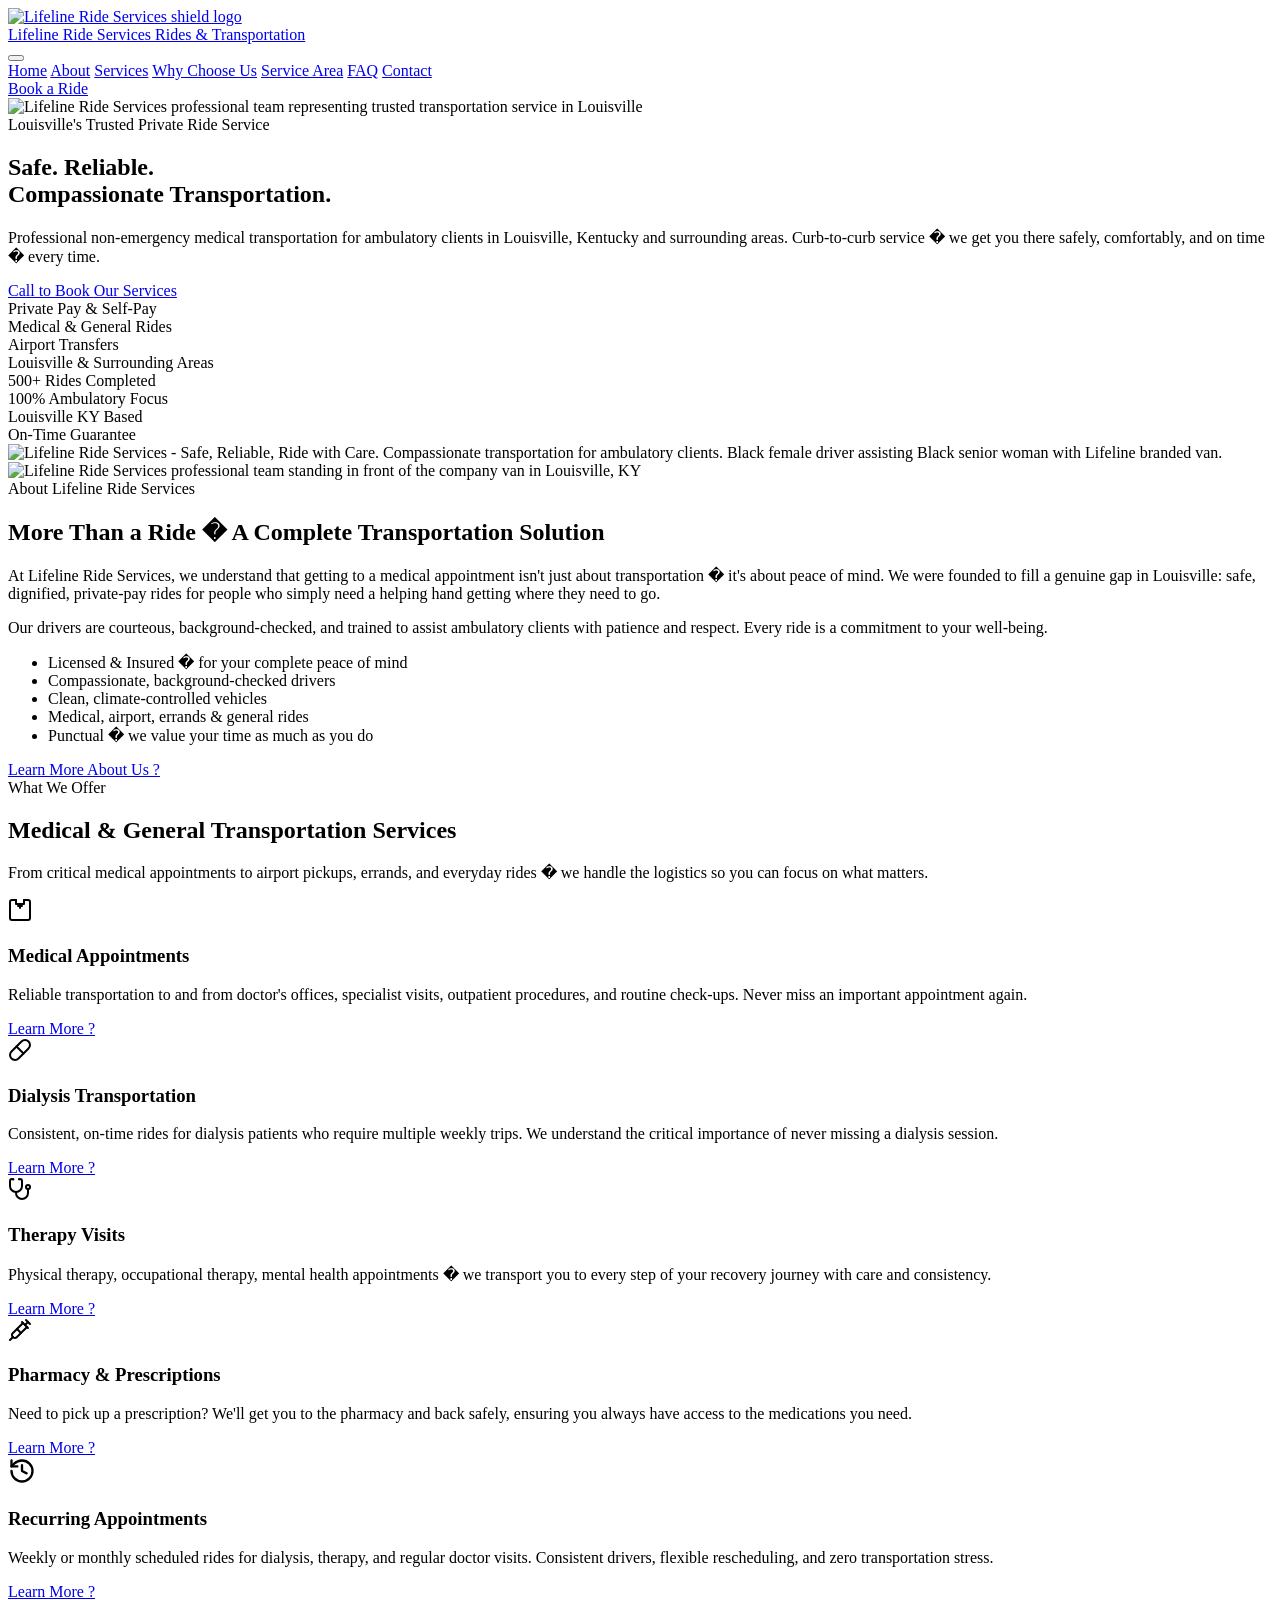
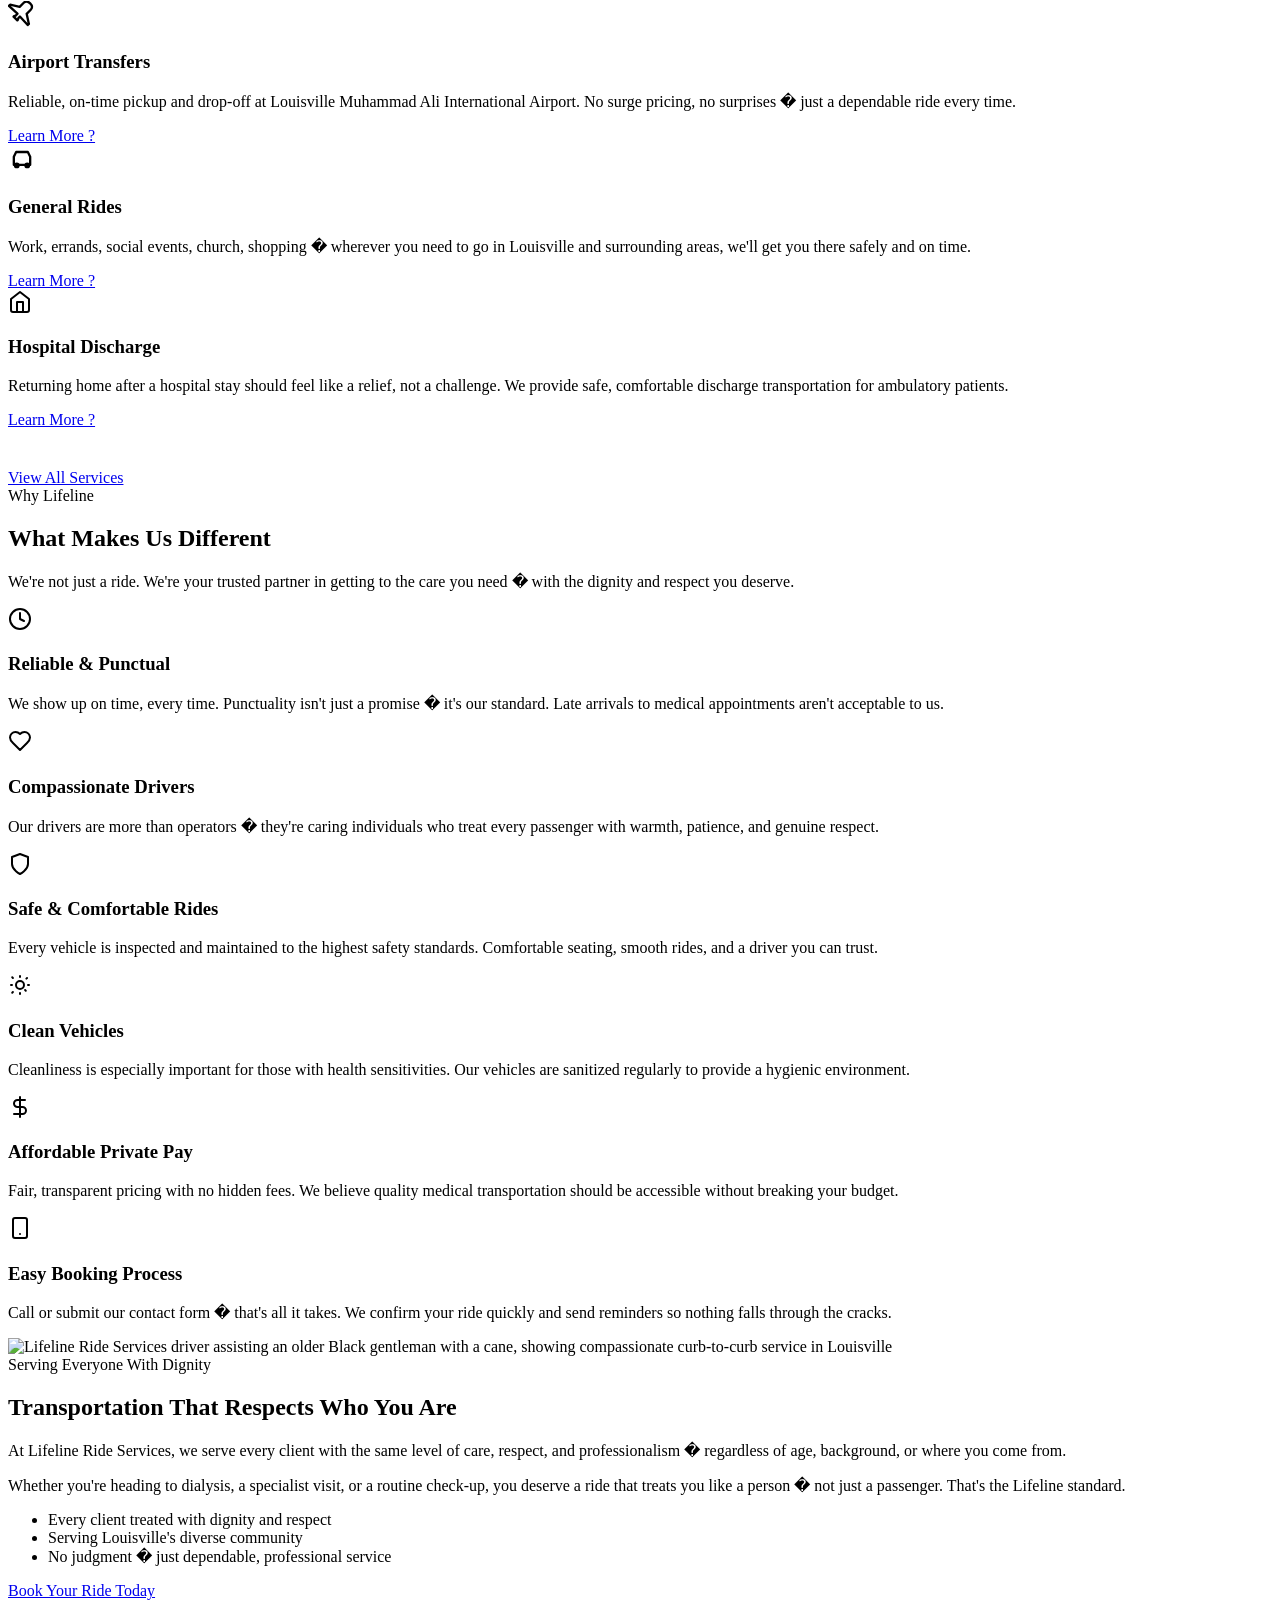
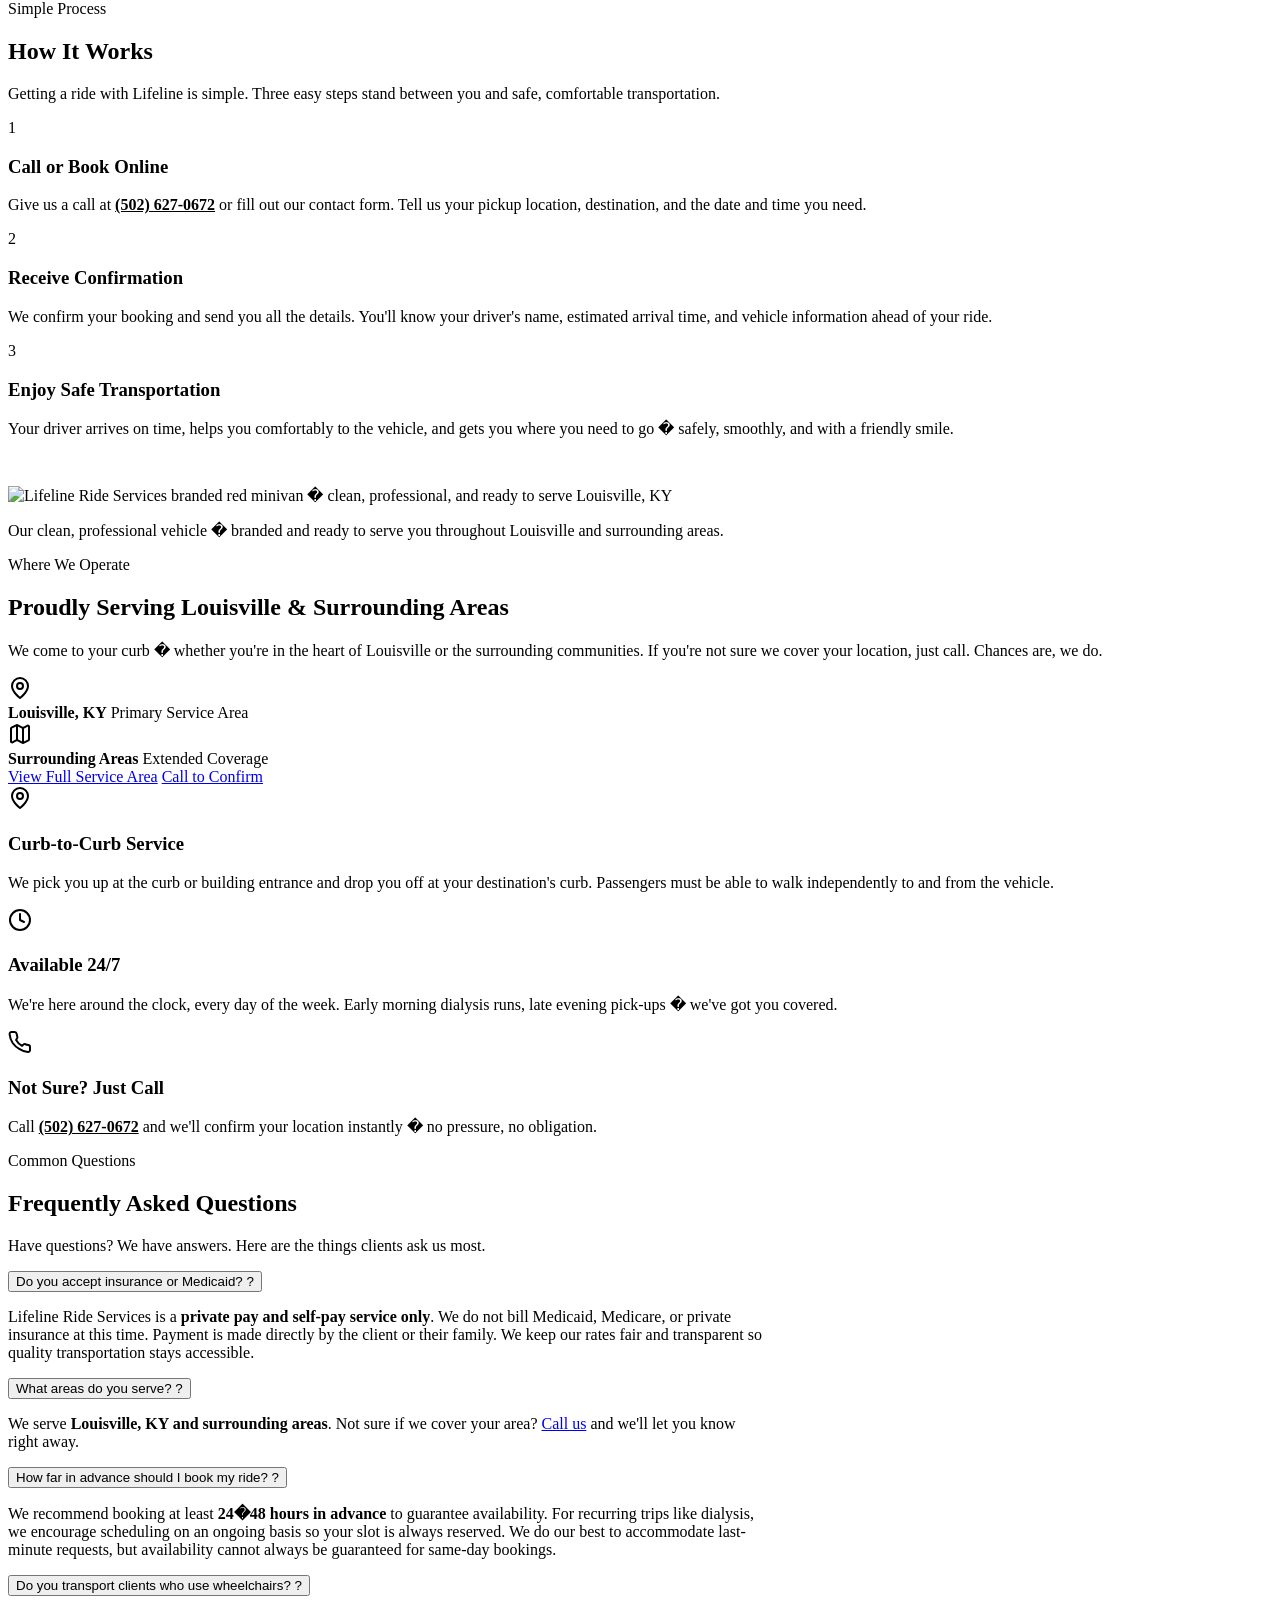
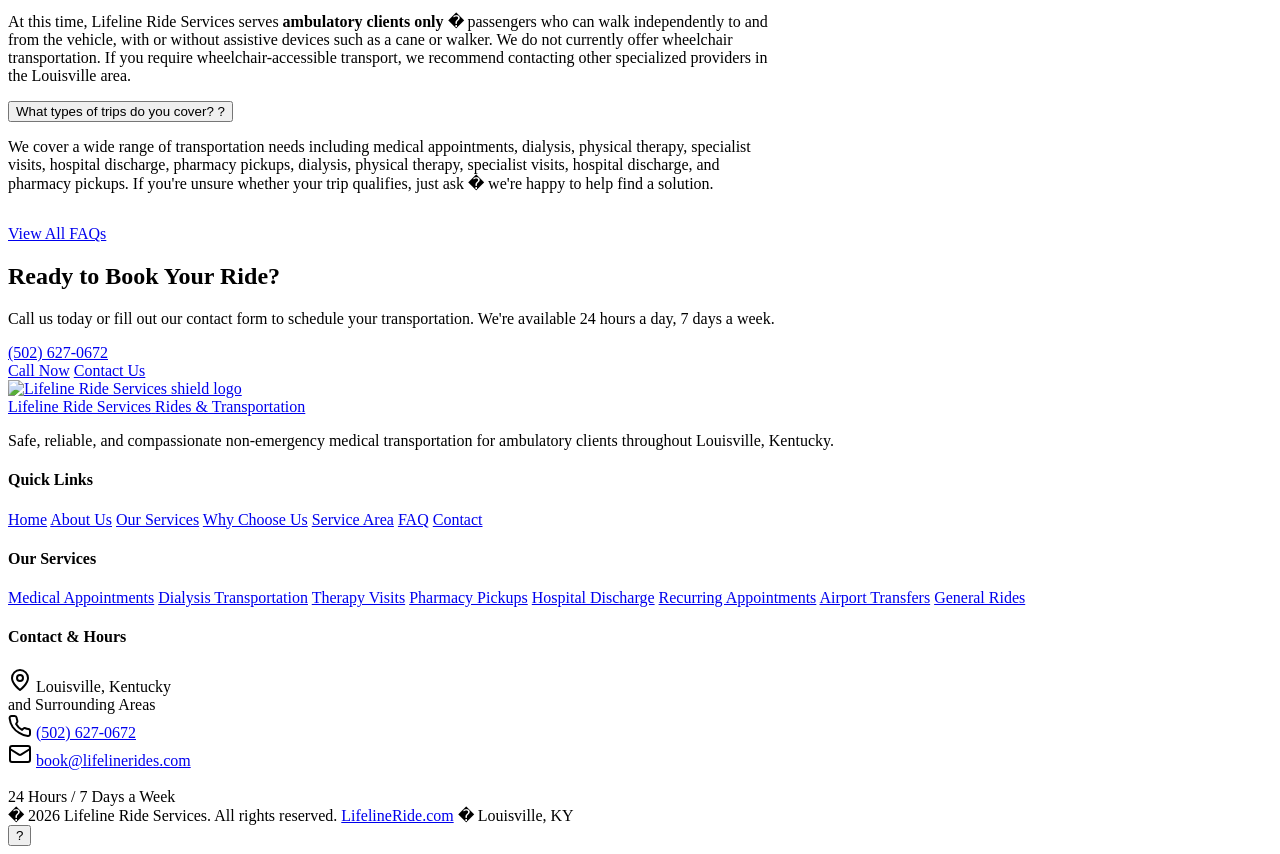
==== index.html @ 4c2a046d "Add files via upload Add homepage" ====
<!DOCTYPE html>
<html lang="en">

<head>
    <meta charset="UTF-8" />
    <meta name="viewport" content="width=device-width, initial-scale=1.0" />
    <title>Lifeline Ride Services | Rides, Medical &amp; General Transportation | Louisville KY</title>
    <meta name="description"
        content="Reliable medical and general transportation in Louisville, KY. Private pay rides for medical appointments, dialysis, airport trips, errands, events, and more. Call us today!" />
    <meta name="keywords"
        content="ride service Louisville KY, medical transportation Louisville, non-emergency medical transportation Louisville, taxi Louisville Kentucky, airport transfer Louisville, private car service Louisville, dialysis transportation Louisville, general rides Louisville, private pay transportation Louisville KY" />
    <meta name="author" content="Lifeline Ride Services" />
    <meta name="robots" content="index, follow" />
    <link rel="canonical" href="https://www.lifelineride.com/" />

    <!-- Open Graph -->
    <meta property="og:type" content="website" />
    <meta property="og:url" content="https://www.lifelineride.com/" />
    <meta property="og:title"
        content="Lifeline Ride Services | Rides, Medical &amp; General Transportation | Louisville KY" />
    <meta property="og:description"
        content="Safe, reliable, and professional medical and general transportation in Louisville, KY. Private pay. Ambulatory clients. Book your ride today." />
    <meta property="og:image" content="https://images.unsplash.com/photo-1576091160399-112ba8d25d1d?w=1200&q=80" />

    <!-- Twitter Card -->
    <meta name="twitter:card" content="summary_large_image" />
    <meta name="twitter:title" content="Lifeline Ride Services | Medical Transportation Louisville KY" />
    <meta name="twitter:description" content="Safe, reliable, and compassionate NEMT in Louisville, KY." />

    <!-- Favicon placeholder -->
    <link rel="icon" type="image/svg+xml" href="images/logo.svg" />

    <!-- Google Fonts -->
    <link rel="preconnect" href="https://fonts.googleapis.com" />
    <link rel="preconnect" href="https://fonts.gstatic.com" crossorigin />
    <link
        href="https://fonts.googleapis.com/css2?family=Inter:wght@400;500;600;700&family=Poppins:wght@600;700;800&display=swap"
        rel="stylesheet" />

    <!-- Stylesheets -->
    <link rel="stylesheet" href="css/style.css" />
    <link rel="stylesheet" href="css/responsive.css" />

    <!-- Schema.org Local Business -->
    <script type="application/ld+json">
  {
    "@context": "https://schema.org",
    "@type": "LocalBusiness",
    "name": "Lifeline Ride Services",
    "description": "Medical and general transportation services in Louisville, KY. Private pay rides for medical appointments, dialysis, airport trips, events, and more.",    "url": "https://www.lifelineride.com",
    "telephone": "(502) 627-0672",
    "email": "book@lifelinerides.com",
    "address": {
      "@type": "PostalAddress",
      "addressLocality": "Louisville",
      "addressRegion": "KY",
      "addressCountry": "US"
    },
    "openingHoursSpecification": [
      { "@type": "OpeningHoursSpecification", "dayOfWeek": ["Monday","Tuesday","Wednesday","Thursday","Friday","Saturday","Sunday"], "opens": "00:00", "closes": "23:59" }
    ],
    "areaServed": "Louisville, Kentucky and surrounding areas",
    "serviceType": "Medical and General Transportation"
  }
  </script>
</head>

<body>

    <!-- ------------------------------------------
       NAVIGATION
  ------------------------------------------ -->
    <header id="navbar" class="navbar" role="banner">
        <div class="container">
            <a href="index.html" class="nav-logo" aria-label="Lifeline Ride Services � Home">
                <div class="nav-logo-mark" aria-hidden="true"><img src="images/logo.svg"
                        alt="Lifeline Ride Services shield logo" width="42" height="42" /></div>
                <div class="nav-logo-text">
                    <span class="nav-logo-name">Lifeline Ride Services</span>
                    <span class="nav-logo-tag">Rides &amp; Transportation</span>
                </div>
            </a>

            <button class="nav-toggle" id="navToggle" aria-controls="navMenu" aria-expanded="false"
                aria-label="Toggle navigation menu">
                <span></span><span></span><span></span>
            </button>

            <nav id="navMenu" class="nav-menu" role="navigation" aria-label="Main navigation">
                <a href="index.html" class="nav-link active" aria-current="page">Home</a>
                <a href="about.html" class="nav-link">About</a>
                <a href="services.html" class="nav-link">Services</a>
                <a href="why-choose-us.html" class="nav-link">Why Choose Us</a>
                <a href="service-area.html" class="nav-link">Service Area</a>
                <a href="faq.html" class="nav-link">FAQ</a>
                <a href="contact.html" class="nav-link">Contact</a>
                <div class="nav-cta">
                    <a href="contact.html" class="btn btn-green btn-sm">Book a Ride</a>
                </div>
            </nav>
        </div>
    </header>

    <!-- ------------------------------------------
       HERO SECTION
  ------------------------------------------ -->
    <main id="main-content">
        <section class="hero" aria-label="Hero � Safe, Reliable, Compassionate Transportation">
            <img class="hero-bg-image" src="images/hero.jpg"
                alt="Lifeline Ride Services professional team representing trusted transportation service in Louisville"
                fetchpriority="high" />
            <div class="hero-bg" aria-hidden="true"></div>

            <div class="container">
                <div class="hero-content">
                    <div class="hero-badge">Louisville's Trusted Private Ride Service</div>
                    <h1 class="hero-title">
                        Safe. Reliable.<br />
                        <span>Compassionate</span> Transportation.
                    </h1>
                    <p class="hero-subtitle">
                        Professional non-emergency medical transportation for ambulatory clients
                        in Louisville, Kentucky and surrounding areas. Curb-to-curb service � we get you there safely,
                        comfortably, and on time � every time.
                    </p>

                    <div class="hero-actions">
                        <a href="tel:+15026270672" class="btn btn-green btn-lg"
                            aria-label="Call to book a ride: (502) 627-0672">
                            Call to Book
                        </a>
                        <a href="services.html" class="btn btn-outline btn-lg">Our Services</a>
                    </div>

                    <div class="hero-trust" role="list" aria-label="Key service highlights">
                        <div class="hero-trust-item" role="listitem">Private Pay &amp; Self-Pay</div>
                        <div class="hero-trust-item" role="listitem">Medical &amp; General Rides</div>
                        <div class="hero-trust-item" role="listitem">Airport Transfers</div>
                        <div class="hero-trust-item" role="listitem">Louisville &amp; Surrounding Areas</div>
                    </div>
                </div>
            </div>
        </section>

        <!-- ------------------------------------------
       STATS / TRUST BAR
  ------------------------------------------ -->
        <section class="stats-bar" aria-label="Key statistics">
            <div class="container">
                <div class="stat-item fade-up">
                    <span class="stat-number">500+</span>
                    <span class="stat-label">Rides Completed</span>
                </div>
                <div class="stat-item fade-up delay-1">
                    <span class="stat-number">100%</span>
                    <span class="stat-label">Ambulatory Focus</span>
                </div>
                <div class="stat-item fade-up delay-2">
                    <span class="stat-number">Louisville</span>
                    <span class="stat-label">KY Based</span>
                </div>
                <div class="stat-item fade-up delay-3">
                    <span class="stat-number">On-Time</span>
                    <span class="stat-label">Guarantee</span>
                </div>
            </div>
        </section>

        <!-- ------------------------------------------
       PROMOTIONAL BANNER
  ------------------------------------------ -->
        <section class="promo-banner-section" aria-label="Lifeline Ride Services - Safe, Reliable, Ride with Care">
            <div class="promo-banner-wrap">
                <img src="images/promo-banner.jpg"
                    alt="Lifeline Ride Services - Safe, Reliable, Ride with Care. Compassionate transportation for ambulatory clients. Black female driver assisting Black senior woman with Lifeline branded van."
                    loading="lazy" />
            </div>
        </section>

        <!-- ------------------------------------------
       ABOUT INTRO
  ------------------------------------------ -->
        <section class="section" aria-labelledby="about-heading">
            <div class="container">
                <div class="split-section">
                    <div class="split-image fade-in">
                        <img src="images/team-new.jpg"
                            alt="Lifeline Ride Services professional team standing in front of the company van in Louisville, KY"
                            loading="lazy" style="object-position: center top;" />
                    </div>
                    <div class="split-content fade-up">
                        <span class="eyebrow">About Lifeline Ride Services</span>
                        <h2 id="about-heading">More Than a Ride � A Complete Transportation Solution</h2>
                        <p>
                            At Lifeline Ride Services, we understand that getting to a medical appointment isn't just
                            about transportation � it's about peace of mind. We were founded to fill a genuine gap in
                            Louisville: safe, dignified, private-pay rides for people who simply need a helping hand
                            getting where they need to go.
                        </p>
                        <p>
                            Our drivers are courteous, background-checked, and trained to assist ambulatory clients with
                            patience and respect. Every ride is a commitment to your well-being.
                        </p>
                        <ul class="check-list" aria-label="Why clients trust us">
                            <li>Licensed &amp; Insured � for your complete peace of mind</li>
                            <li>Compassionate, background-checked drivers</li>
                            <li>Clean, climate-controlled vehicles</li>
                            <li>Medical, airport, errands &amp; general rides</li>
                            <li>Punctual � we value your time as much as you do</li>
                        </ul>
                        <a href="about.html" class="btn btn-outline-primary">Learn More About Us ?</a>
                    </div>
                </div>
            </div>
        </section>

        <!-- ------------------------------------------
       SERVICES SECTION
  ------------------------------------------ -->
        <section class="section bg-gray" aria-labelledby="services-heading">
            <div class="container">
                <div class="section-header fade-up">
                    <span class="eyebrow">What We Offer</span>
                    <h2 id="services-heading">Medical &amp; General Transportation Services</h2>
                    <p>From critical medical appointments to airport pickups, errands, and everyday rides � we handle
                        the logistics so you can focus on what matters.</p>
                </div>

                <div class="services-grid" role="list">
                    <article class="service-card fade-up" role="listitem">
                        <div class="service-icon" aria-hidden="true"><svg xmlns="http://www.w3.org/2000/svg" width="24"
                                height="24" viewBox="0 0 24 24" fill="none" stroke="currentColor" stroke-width="2"
                                stroke-linecap="round" stroke-linejoin="round">
                                <path
                                    d="M12 6v4m-2-2h4M8 2H4a2 2 0 0 0-2 2v16a2 2 0 0 0 2 2h16a2 2 0 0 0 2-2V4a2 2 0 0 0-2-2h-4" />
                                <path d="M8 2v4h8V2" />
                            </svg></div>
                        <h3>Medical Appointments</h3>
                        <p>Reliable transportation to and from doctor's offices, specialist visits, outpatient
                            procedures, and routine check-ups. Never miss an important appointment again.</p>
                        <a href="services.html#medical" class="card-link">Learn More ?</a>
                    </article>

                    <article class="service-card fade-up delay-1" role="listitem">
                        <div class="service-icon" aria-hidden="true"><svg xmlns="http://www.w3.org/2000/svg" width="24"
                                height="24" viewBox="0 0 24 24" fill="none" stroke="currentColor" stroke-width="2"
                                stroke-linecap="round" stroke-linejoin="round">
                                <path d="m10.5 20.5 10-10a4.95 4.95 0 1 0-7-7l-10 10a4.95 4.95 0 1 0 7 7Z" />
                                <path d="m8.5 8.5 7 7" />
                            </svg></div>
                        <h3>Dialysis Transportation</h3>
                        <p>Consistent, on-time rides for dialysis patients who require multiple weekly trips. We
                            understand the critical importance of never missing a dialysis session.</p>
                        <a href="services.html#dialysis" class="card-link">Learn More ?</a>
                    </article>

                    <article class="service-card fade-up delay-2" role="listitem">
                        <div class="service-icon" aria-hidden="true"><svg xmlns="http://www.w3.org/2000/svg" width="24"
                                height="24" viewBox="0 0 24 24" fill="none" stroke="currentColor" stroke-width="2"
                                stroke-linecap="round" stroke-linejoin="round">
                                <path
                                    d="M4.8 2.3A.3.3 0 1 0 5 2H4a2 2 0 0 0-2 2v5a6 6 0 0 0 6 6v0a6 6 0 0 0 6-6V4a2 2 0 0 0-2-2h-1a.2.2 0 1 0 .3.3" />
                                <path d="M8 15v1a6 6 0 0 0 6 6v0a6 6 0 0 0 6-6v-4" />
                                <circle cx="20" cy="10" r="2" />
                            </svg></div>
                        <h3>Therapy Visits</h3>
                        <p>Physical therapy, occupational therapy, mental health appointments � we transport you to
                            every step of your recovery journey with care and consistency.</p>
                        <a href="services.html#therapy" class="card-link">Learn More ?</a>
                    </article>

                    <article class="service-card fade-up delay-3" role="listitem">
                        <div class="service-icon" aria-hidden="true"><svg xmlns="http://www.w3.org/2000/svg" width="24"
                                height="24" viewBox="0 0 24 24" fill="none" stroke="currentColor" stroke-width="2"
                                stroke-linecap="round" stroke-linejoin="round">
                                <path d="m18 2 4 4" />
                                <path d="m17 7 3-3" />
                                <path d="M19 9 8.7 19.3c-1 1-2.5 1-3.4 0l-.6-.6c-1-1-1-2.5 0-3.4L15 5" />
                                <path d="m9 11 4 4" />
                                <path d="m5 19-3 3" />
                                <path d="m14 4 6 6" />
                            </svg></div>
                        <h3>Pharmacy &amp; Prescriptions</h3>
                        <p>Need to pick up a prescription? We'll get you to the pharmacy and back safely, ensuring you
                            always have access to the medications you need.</p>
                        <a href="services.html#pharmacy" class="card-link">Learn More ?</a>
                    </article>

                    <article class="service-card fade-up delay-4" role="listitem">
                        <div class="service-icon" aria-hidden="true"><svg xmlns="http://www.w3.org/2000/svg" width="28"
                                height="28" viewBox="0 0 24 24" fill="none" stroke="currentColor" stroke-width="2"
                                stroke-linecap="round" stroke-linejoin="round">
                                <path d="M3 12a9 9 0 1 0 9-9 9.75 9.75 0 0 0-6.74 2.74L3 8" />
                                <path d="M3 3v5h5" />
                                <path d="M12 7v5l4 2" />
                            </svg></div>
                        <h3>Recurring Appointments</h3>
                        <p>Weekly or monthly scheduled rides for dialysis, therapy, and regular doctor visits.
                            Consistent drivers, flexible rescheduling, and zero transportation stress.</p>
                        <a href="services.html#recurring" class="card-link">Learn More ?</a>
                    </article>

                    <article class="service-card fade-up delay-5" role="listitem">
                        <div class="service-icon" aria-hidden="true"><svg xmlns="http://www.w3.org/2000/svg" width="28"
                                height="28" viewBox="0 0 24 24" fill="none" stroke="currentColor" stroke-width="2"
                                stroke-linecap="round" stroke-linejoin="round">
                                <path
                                    d="M17.8 19.2 16 11l3.5-3.5C21 6 21 4 19 2c-2-2-4-2-5.5-.5L10 5 1.8 3.2l-1 1 7.3 6.7L6.7 12.5l-1.5.5-.4.4 3.2 3.2.4-.4.5-1.5 1.3-1.4 6.7 7.3 1-1z" />
                            </svg></div>
                        <h3>Airport Transfers</h3>
                        <p>Reliable, on-time pickup and drop-off at Louisville Muhammad Ali International Airport. No
                            surge pricing, no surprises � just a dependable ride every time.</p>
                        <a href="services.html#airport" class="card-link">Learn More ?</a>
                    </article>

                    <article class="service-card fade-up delay-6" role="listitem">
                        <div class="service-icon" aria-hidden="true"><svg xmlns="http://www.w3.org/2000/svg" width="28"
                                height="28" viewBox="0 0 24 24" fill="none" stroke="currentColor" stroke-width="2"
                                stroke-linecap="round" stroke-linejoin="round">
                                <path d="M19 17H5v-7l2-4h10l2 4v7z" />
                                <circle cx="7.5" cy="17.5" r="1.5" />
                                <circle cx="16.5" cy="17.5" r="1.5" />
                            </svg></div>
                        <h3>General Rides</h3>
                        <p>Work, errands, social events, church, shopping � wherever you need to go in Louisville and
                            surrounding areas, we'll get you there safely and on time.</p>
                        <a href="services.html#general" class="card-link">Learn More ?</a>
                    </article>

                    <article class="service-card fade-up delay-5" role="listitem">
                        <div class="service-icon" aria-hidden="true"><svg xmlns="http://www.w3.org/2000/svg" width="24"
                                height="24" viewBox="0 0 24 24" fill="none" stroke="currentColor" stroke-width="2"
                                stroke-linecap="round" stroke-linejoin="round">
                                <path d="m3 9 9-7 9 7v11a2 2 0 0 1-2 2H5a2 2 0 0 1-2-2z" />
                                <polyline points="9 22 9 12 15 12 15 22" />
                            </svg></div>
                        <h3>Hospital Discharge</h3>
                        <p>Returning home after a hospital stay should feel like a relief, not a challenge. We provide
                            safe, comfortable discharge transportation for ambulatory patients.</p>
                        <a href="services.html#discharge" class="card-link">Learn More ?</a>
                    </article>
                </div>

                <div class="text-center" style="margin-top: 2.5rem;">
                    <a href="services.html" class="btn btn-primary">View All Services</a>
                </div>
            </div>
        </section>

        <!-- ------------------------------------------
       WHY CHOOSE US
  ------------------------------------------ -->
        <section class="section" aria-labelledby="why-heading">
            <div class="container">
                <div class="section-header fade-up">
                    <span class="eyebrow">Why Lifeline</span>
                    <h2 id="why-heading">What Makes Us Different</h2>
                    <p>We're not just a ride. We're your trusted partner in getting to the care you need � with the
                        dignity and respect you deserve.</p>
                </div>

                <div class="features-grid">
                    <div class="feature-card fade-up">
                        <div class="feature-icon" aria-hidden="true"><svg xmlns="http://www.w3.org/2000/svg" width="24"
                                height="24" viewBox="0 0 24 24" fill="none" stroke="currentColor" stroke-width="2"
                                stroke-linecap="round" stroke-linejoin="round">
                                <circle cx="12" cy="12" r="10" />
                                <polyline points="12 6 12 12 16 14" />
                            </svg></div>
                        <h3>Reliable &amp; Punctual</h3>
                        <p>We show up on time, every time. Punctuality isn't just a promise � it's our standard. Late
                            arrivals to medical appointments aren't acceptable to us.</p>
                    </div>

                    <div class="feature-card fade-up delay-1">
                        <div class="feature-icon" aria-hidden="true"><svg xmlns="http://www.w3.org/2000/svg" width="24"
                                height="24" viewBox="0 0 24 24" fill="none" stroke="currentColor" stroke-width="2"
                                stroke-linecap="round" stroke-linejoin="round">
                                <path
                                    d="M19 14c1.49-1.46 3-3.21 3-5.5A5.5 5.5 0 0 0 16.5 3c-1.76 0-3 .5-4.5 2-1.5-1.5-2.74-2-4.5-2A5.5 5.5 0 0 0 2 8.5c0 2.3 1.5 4.05 3 5.5l7 7Z" />
                            </svg></div>
                        <h3>Compassionate Drivers</h3>
                        <p>Our drivers are more than operators � they're caring individuals who treat every passenger
                            with warmth, patience, and genuine respect.</p>
                    </div>

                    <div class="feature-card fade-up delay-2">
                        <div class="feature-icon" aria-hidden="true"><svg xmlns="http://www.w3.org/2000/svg" width="24"
                                height="24" viewBox="0 0 24 24" fill="none" stroke="currentColor" stroke-width="2"
                                stroke-linecap="round" stroke-linejoin="round">
                                <path d="M12 22s8-4 8-10V5l-8-3-8 3v7c0 6 8 10 8 10z" />
                            </svg></div>
                        <h3>Safe &amp; Comfortable Rides</h3>
                        <p>Every vehicle is inspected and maintained to the highest safety standards. Comfortable
                            seating, smooth rides, and a driver you can trust.</p>
                    </div>

                    <div class="feature-card fade-up delay-3">
                        <div class="feature-icon" aria-hidden="true"><svg xmlns="http://www.w3.org/2000/svg" width="24"
                                height="24" viewBox="0 0 24 24" fill="none" stroke="currentColor" stroke-width="2"
                                stroke-linecap="round" stroke-linejoin="round">
                                <path
                                    d="M12 3v1m0 16v1M4.22 4.22l.7.7m12.16 12.16.7.7M3 12h1m16 0h1M4.22 19.78l.7-.7M18.36 5.64l.7-.7" />
                                <circle cx="12" cy="12" r="4" />
                            </svg></div>
                        <h3>Clean Vehicles</h3>
                        <p>Cleanliness is especially important for those with health sensitivities. Our vehicles are
                            sanitized regularly to provide a hygienic environment.</p>
                    </div>

                    <div class="feature-card fade-up delay-4">
                        <div class="feature-icon" aria-hidden="true"><svg xmlns="http://www.w3.org/2000/svg" width="24"
                                height="24" viewBox="0 0 24 24" fill="none" stroke="currentColor" stroke-width="2"
                                stroke-linecap="round" stroke-linejoin="round">
                                <line x1="12" x2="12" y1="2" y2="22" />
                                <path d="M17 5H9.5a3.5 3.5 0 0 0 0 7h5a3.5 3.5 0 0 1 0 7H6" />
                            </svg></div>
                        <h3>Affordable Private Pay</h3>
                        <p>Fair, transparent pricing with no hidden fees. We believe quality medical transportation
                            should be accessible without breaking your budget.</p>
                    </div>

                    <div class="feature-card fade-up delay-5">
                        <div class="feature-icon" aria-hidden="true"><svg xmlns="http://www.w3.org/2000/svg" width="24"
                                height="24" viewBox="0 0 24 24" fill="none" stroke="currentColor" stroke-width="2"
                                stroke-linecap="round" stroke-linejoin="round">
                                <rect width="14" height="20" x="5" y="2" rx="2" ry="2" />
                                <path d="M12 18h.01" />
                            </svg></div>
                        <h3>Easy Booking Process</h3>
                        <p>Call or submit our contact form � that's all it takes. We confirm your ride quickly and send
                            reminders so nothing falls through the cracks.</p>
                    </div>
                </div>
            </div>
        </section>

        <!-- ------------------------------------------
       COMMUNITY FEATURE � STRONG BLACK MAN
  ------------------------------------------ -->
        <section class="section bg-gray" aria-labelledby="community-heading">
            <div class="container">
                <div class="split-section">
                    <div class="split-image fade-in">
                        <img src="images/community.jpg"
                            alt="Lifeline Ride Services driver assisting an older Black gentleman with a cane, showing compassionate curb-to-curb service in Louisville"
                            loading="lazy" />
                    </div>
                    <div class="split-content fade-up">
                        <span class="eyebrow">Serving Everyone With Dignity</span>
                        <h2 id="community-heading">Transportation That Respects Who You Are</h2>
                        <p>
                            At Lifeline Ride Services, we serve every client with the same level of care, respect, and
                            professionalism � regardless of age, background, or where you come from.
                        </p>
                        <p>
                            Whether you're heading to dialysis, a specialist visit, or a routine check-up, you deserve
                            a ride that treats you like a person � not just a passenger. That's the Lifeline standard.
                        </p>
                        <ul class="check-list">
                            <li>Every client treated with dignity and respect</li>
                            <li>Serving Louisville's diverse community</li>
                            <li>No judgment � just dependable, professional service</li>
                        </ul>
                        <a href="contact.html" class="btn btn-primary">Book Your Ride Today</a>
                    </div>
                </div>
            </div>
        </section>

        <!-- ------------------------------------------
       HOW IT WORKS
  ------------------------------------------ -->
        <section class="section bg-gray" aria-labelledby="how-heading">
            <div class="container">
                <div class="section-header fade-up">
                    <span class="eyebrow">Simple Process</span>
                    <h2 id="how-heading">How It Works</h2>
                    <p>Getting a ride with Lifeline is simple. Three easy steps stand between you and safe, comfortable
                        transportation.</p>
                </div>

                <div class="steps-grid" role="list">
                    <div class="step-item fade-up" role="listitem">
                        <div class="step-number" aria-hidden="true">1</div>
                        <h3>Call or Book Online</h3>
                        <p>Give us a call at <a href="tel:+15026270672"
                                style="color:var(--color-primary);font-weight:600;">(502) 627-0672</a> or fill out our
                            contact form. Tell us your pickup location, destination, and the date and time you need.</p>
                    </div>

                    <div class="step-item fade-up delay-2" role="listitem">
                        <div class="step-number" aria-hidden="true">2</div>
                        <h3>Receive Confirmation</h3>
                        <p>We confirm your booking and send you all the details. You'll know your driver's name,
                            estimated arrival time, and vehicle information ahead of your ride.</p>
                    </div>

                    <div class="step-item fade-up delay-4" role="listitem">
                        <div class="step-number" aria-hidden="true">3</div>
                        <h3>Enjoy Safe Transportation</h3>
                        <p>Your driver arrives on time, helps you comfortably to the vehicle, and gets you where you
                            need to go � safely, smoothly, and with a friendly smile.</p>
                    </div>
                </div>

                <!-- Van Photo -->
                <div class="van-showcase fade-up" style="margin-top: 3rem;">
                    <img src="images/van.jpg"
                        alt="Lifeline Ride Services branded red minivan � clean, professional, and ready to serve Louisville, KY"
                        loading="lazy" />
                    <p class="van-caption">Our clean, professional vehicle � branded and ready to serve you throughout
                        Louisville and surrounding areas.</p>
                </div>
            </div>
        </section>
        <!-- ------------------------------------------
       SERVICE AREA
  ------------------------------------------ -->
        <section class="section service-area-section" aria-labelledby="area-heading">
            <div class="container">
                <div class="service-area-inner fade-up">
                    <div class="service-area-left">
                        <span class="eyebrow eyebrow--white">Where We Operate</span>
                        <h2 id="area-heading">Proudly Serving Louisville &amp; Surrounding Areas</h2>
                        <p>We come to your curb � whether you're in the heart of Louisville or the surrounding
                            communities. If you're not sure we cover your location, just call. Chances are, we do.</p>
                        <div class="service-area-badges">
                            <div class="area-badge">
                                <span class="area-badge-icon"><svg xmlns="http://www.w3.org/2000/svg" width="24"
                                        height="24" viewBox="0 0 24 24" fill="none" stroke="currentColor"
                                        stroke-width="2" stroke-linecap="round" stroke-linejoin="round">
                                        <path d="M20 10c0 6-8 12-8 12s-8-6-8-12a8 8 0 0 1 16 0Z" />
                                        <circle cx="12" cy="10" r="3" />
                                    </svg></span>
                                <div>
                                    <strong>Louisville, KY</strong>
                                    <span>Primary Service Area</span>
                                </div>
                            </div>
                            <div class="area-badge">
                                <span class="area-badge-icon"><svg xmlns="http://www.w3.org/2000/svg" width="24"
                                        height="24" viewBox="0 0 24 24" fill="none" stroke="currentColor"
                                        stroke-width="2" stroke-linecap="round" stroke-linejoin="round">
                                        <path
                                            d="M14.106 5.553a2 2 0 0 0 1.788 0l3.659-1.83A1 1 0 0 1 21 4.619v12.764a1 1 0 0 1-.553.894l-4.553 2.277a2 2 0 0 1-1.788 0l-4.212-2.106a2 2 0 0 0-1.788 0l-3.659 1.83A1 1 0 0 1 3 19.381V6.618a1 1 0 0 1 .553-.894l4.553-2.277a2 2 0 0 1 1.788 0z" />
                                        <path d="M15 5.764v15M9 3.236v15" />
                                    </svg></span>
                                <div>
                                    <strong>Surrounding Areas</strong>
                                    <span>Extended Coverage</span>
                                </div>
                            </div>
                        </div>
                        <div class="service-area-actions">
                            <a href="service-area.html" class="btn btn-white">View Full Service Area</a>
                            <a href="tel:+15026270672" class="btn btn-outline-white">Call to Confirm</a>
                        </div>
                    </div>
                    <div class="service-area-right">
                        <div class="service-area-card">
                            <div class="service-area-card-icon"><svg xmlns="http://www.w3.org/2000/svg" width="24"
                                    height="24" viewBox="0 0 24 24" fill="none" stroke="currentColor" stroke-width="2"
                                    stroke-linecap="round" stroke-linejoin="round">
                                    <path d="M20 10c0 6-8 12-8 12s-8-6-8-12a8 8 0 0 1 16 0Z" />
                                    <circle cx="12" cy="10" r="3" />
                                </svg></div>
                            <h3>Curb-to-Curb Service</h3>
                            <p>We pick you up at the curb or building entrance and drop you off at your destination's
                                curb. Passengers must be able to walk independently to and from the vehicle.</p>
                        </div>
                        <div class="service-area-card">
                            <div class="service-area-card-icon"><svg xmlns="http://www.w3.org/2000/svg" width="24"
                                    height="24" viewBox="0 0 24 24" fill="none" stroke="currentColor" stroke-width="2"
                                    stroke-linecap="round" stroke-linejoin="round">
                                    <circle cx="12" cy="12" r="10" />
                                    <polyline points="12 6 12 12 16 14" />
                                </svg></div>
                            <h3>Available 24/7</h3>
                            <p>We're here around the clock, every day of the week. Early morning dialysis runs, late
                                evening pick-ups � we've got you covered.</p>
                        </div>
                        <div class="service-area-card">
                            <div class="service-area-card-icon"><svg xmlns="http://www.w3.org/2000/svg" width="24"
                                    height="24" viewBox="0 0 24 24" fill="none" stroke="currentColor" stroke-width="2"
                                    stroke-linecap="round" stroke-linejoin="round">
                                    <path
                                        d="M22 16.92v3a2 2 0 0 1-2.18 2 19.79 19.79 0 0 1-8.63-3.07A19.5 19.5 0 0 1 4.69 13a19.79 19.79 0 0 1-3.07-8.67A2 2 0 0 1 3.6 2h3a2 2 0 0 1 2 1.72c.127.96.361 1.903.7 2.81a2 2 0 0 1-.45 2.11L8.09 9.91a16 16 0 0 0 6 6l1.27-1.27a2 2 0 0 1 2.11-.45c.907.339 1.85.573 2.81.7A2 2 0 0 1 22 16.92z" />
                                </svg></div>
                            <h3>Not Sure? Just Call</h3>
                            <p>Call <a href="tel:+15026270672" style="color:var(--color-primary);font-weight:600;">(502)
                                    627-0672</a>
                                and we'll confirm your location instantly � no pressure, no obligation.</p>
                        </div>
                    </div>
                </div>
            </div>
        </section>

        <!-- ------------------------------------------
       FAQ SECTION
  ------------------------------------------ -->
        <section class="section" aria-labelledby="faq-heading">
            <div class="container" style="max-width: 760px;">
                <div class="section-header fade-up">
                    <span class="eyebrow">Common Questions</span>
                    <h2 id="faq-heading">Frequently Asked Questions</h2>
                    <p>Have questions? We have answers. Here are the things clients ask us most.</p>
                </div>

                <div class="faq-list fade-up" role="list">
                    <div class="faq-item" role="listitem">
                        <button class="faq-question" aria-controls="faq1" aria-expanded="false">
                            Do you accept insurance or Medicaid?
                            <span class="faq-chevron" aria-hidden="true">?</span>
                        </button>
                        <div class="faq-answer" id="faq1" role="region">
                            <div class="faq-answer-inner">
                                <p>Lifeline Ride Services is a <strong>private pay and self-pay service only</strong>.
                                    We do not bill Medicaid, Medicare, or private insurance at this time. Payment is
                                    made directly by the client or their family. We keep our rates fair and transparent
                                    so quality transportation stays accessible.</p>
                            </div>
                        </div>
                    </div>

                    <div class="faq-item" role="listitem">
                        <button class="faq-question" aria-controls="faq2" aria-expanded="false">
                            What areas do you serve?
                            <span class="faq-chevron" aria-hidden="true">?</span>
                        </button>
                        <div class="faq-answer" id="faq2" role="region">
                            <div class="faq-answer-inner">
                                <p>We serve <strong>Louisville, KY and surrounding areas</strong>. Not sure if we cover
                                    your area? <a href="tel:+15026270672">Call us</a> and we'll let you know right away.
                                </p>
                            </div>
                        </div>
                    </div>

                    <div class="faq-item" role="listitem">
                        <button class="faq-question" aria-controls="faq3" aria-expanded="false">
                            How far in advance should I book my ride?
                            <span class="faq-chevron" aria-hidden="true">?</span>
                        </button>
                        <div class="faq-answer" id="faq3" role="region">
                            <div class="faq-answer-inner">
                                <p>We recommend booking at least <strong>24�48 hours in advance</strong> to guarantee
                                    availability. For recurring trips like dialysis, we encourage scheduling on an
                                    ongoing basis so your slot is always reserved. We do our best to accommodate
                                    last-minute requests, but availability cannot always be guaranteed for same-day
                                    bookings.</p>
                            </div>
                        </div>
                    </div>

                    <div class="faq-item" role="listitem">
                        <button class="faq-question" aria-controls="faq4" aria-expanded="false">
                            Do you transport clients who use wheelchairs?
                            <span class="faq-chevron" aria-hidden="true">?</span>
                        </button>
                        <div class="faq-answer" id="faq4" role="region">
                            <div class="faq-answer-inner">
                                <p>At this time, Lifeline Ride Services serves <strong>ambulatory clients only</strong>
                                    � passengers who can walk independently to and from the vehicle, with or without
                                    assistive devices such as a cane or walker. We do not currently offer wheelchair
                                    transportation. If you require wheelchair-accessible transport, we recommend
                                    contacting other specialized providers in the Louisville area.</p>
                            </div>
                        </div>
                    </div>

                    <div class="faq-item" role="listitem">
                        <button class="faq-question" aria-controls="faq5" aria-expanded="false">
                            What types of trips do you cover?
                            <span class="faq-chevron" aria-hidden="true">?</span>
                        </button>
                        <div class="faq-answer" id="faq5" role="region">
                            <div class="faq-answer-inner">
                                <p>We cover a wide range of transportation needs including medical appointments,
                                    dialysis, physical therapy, specialist visits, hospital discharge, pharmacy pickups,
                                    dialysis, physical therapy, specialist visits, hospital discharge, and pharmacy
                                    pickups. If you're unsure whether your trip qualifies,
                                    just ask � we're happy to help find a solution.</p>
                            </div>
                        </div>
                    </div>
                </div>

                <div class="text-center" style="margin-top: 2rem;">
                    <a href="faq.html" class="btn btn-outline-primary">View All FAQs</a>
                </div>
            </div>
        </section>

        <!-- ------------------------------------------
       FINAL CTA
  ------------------------------------------ -->
        <section class="cta-section" aria-labelledby="cta-heading">
            <div class="container">
                <div class="fade-up">
                    <h2 id="cta-heading">Ready to Book Your Ride?</h2>
                    <p>Call us today or fill out our contact form to schedule your transportation. We're available 24
                        hours a day, 7 days a week.</p>
                    <a href="tel:+15026270672" class="cta-phone" aria-label="Call (502) 627-0672">(502) 627-0672</a>
                    <div class="cta-actions">
                        <a href="tel:+15026270672" class="btn btn-green btn-lg">Call Now</a>
                        <a href="contact.html" class="btn btn-outline btn-lg">Contact Us</a>
                    </div>
                </div>
            </div>
        </section>
    </main>

    <!-- ------------------------------------------
       FOOTER
  ------------------------------------------ -->
    <footer class="footer" role="contentinfo">
        <div class="container">
            <div class="footer-grid">
                <!-- Brand -->
                <div class="footer-brand">
                    <a href="index.html" class="nav-logo" aria-label="Lifeline Ride Services">
                        <div class="nav-logo-mark" aria-hidden="true"><img src="images/logo.svg"
                                alt="Lifeline Ride Services shield logo" width="42" height="42" /></div>
                        <div class="nav-logo-text">
                            <span class="nav-logo-name">Lifeline Ride Services</span>
                            <span class="nav-logo-tag">Rides &amp; Transportation</span>
                        </div>
                    </a>
                    <p class="footer-tagline">Safe, reliable, and compassionate non-emergency medical transportation for
                        ambulatory clients throughout Louisville, Kentucky.</p>
                </div>

                <!-- Quick Links -->
                <div class="footer-col">
                    <h4>Quick Links</h4>
                    <nav class="footer-links" aria-label="Footer navigation">
                        <a href="index.html">Home</a>
                        <a href="about.html">About Us</a>
                        <a href="services.html">Our Services</a>
                        <a href="why-choose-us.html">Why Choose Us</a>
                        <a href="service-area.html">Service Area</a>
                        <a href="faq.html">FAQ</a>
                        <a href="contact.html">Contact</a>
                    </nav>
                </div>

                <!-- Services -->
                <div class="footer-col">
                    <h4>Our Services</h4>
                    <nav class="footer-links" aria-label="Services navigation">
                        <a href="services.html#medical">Medical Appointments</a>
                        <a href="services.html#dialysis">Dialysis Transportation</a>
                        <a href="services.html#therapy">Therapy Visits</a>
                        <a href="services.html#pharmacy">Pharmacy Pickups</a>
                        <a href="services.html#discharge">Hospital Discharge</a>
                        <a href="services.html#recurring">Recurring Appointments</a>
                        <a href="services.html#airport">Airport Transfers</a>
                        <a href="services.html#general">General Rides</a>
                    </nav>
                </div>

                <!-- Contact Info -->
                <div class="footer-col">
                    <h4>Contact &amp; Hours</h4>
                    <div class="footer-contact-item">
                        <span class="footer-contact-icon" aria-hidden="true"><svg xmlns="http://www.w3.org/2000/svg"
                                width="24" height="24" viewBox="0 0 24 24" fill="none" stroke="currentColor"
                                stroke-width="2" stroke-linecap="round" stroke-linejoin="round">
                                <path d="M20 10c0 6-8 12-8 12s-8-6-8-12a8 8 0 0 1 16 0Z" />
                                <circle cx="12" cy="10" r="3" />
                            </svg></span>
                        <span>Louisville, Kentucky<br />and Surrounding Areas</span>
                    </div>
                    <div class="footer-contact-item">
                        <span class="footer-contact-icon" aria-hidden="true"><svg xmlns="http://www.w3.org/2000/svg"
                                width="24" height="24" viewBox="0 0 24 24" fill="none" stroke="currentColor"
                                stroke-width="2" stroke-linecap="round" stroke-linejoin="round">
                                <path
                                    d="M22 16.92v3a2 2 0 0 1-2.18 2 19.79 19.79 0 0 1-8.63-3.07A19.5 19.5 0 0 1 4.69 13a19.79 19.79 0 0 1-3.07-8.67A2 2 0 0 1 3.6 2h3a2 2 0 0 1 2 1.72c.127.96.361 1.903.7 2.81a2 2 0 0 1-.45 2.11L8.09 9.91a16 16 0 0 0 6 6l1.27-1.27a2 2 0 0 1 2.11-.45c.907.339 1.85.573 2.81.7A2 2 0 0 1 22 16.92z" />
                            </svg></span>
                        <span><a href="tel:+15026270672">(502) 627-0672</a></span>
                    </div>
                    <div class="footer-contact-item">
                        <span class="footer-contact-icon" aria-hidden="true"><svg xmlns="http://www.w3.org/2000/svg"
                                width="24" height="24" viewBox="0 0 24 24" fill="none" stroke="currentColor"
                                stroke-width="2" stroke-linecap="round" stroke-linejoin="round">
                                <rect width="20" height="16" x="2" y="4" rx="2" />
                                <path d="m22 7-8.97 5.7a1.94 1.94 0 0 1-2.06 0L2 7" />
                            </svg></span>
                        <span><a href="mailto:book@lifelinerides.com">book@lifelinerides.com</a></span>
                    </div>
                    <div class="footer-hours">
                        <strong style="color:rgba(255,255,255,.7);">Business Hours</strong><br />
                        24 Hours / 7 Days a Week
                    </div>
                </div>
            </div>

            <div class="footer-bottom">
                <span>� 2026 Lifeline Ride Services. All rights reserved.</span>
                <span><a href="https://www.lifelineride.com">LifelineRide.com</a> � Louisville, KY</span>
            </div>
        </div>
    </footer>

    <!-- Back to Top -->
    <button class="back-to-top" id="backToTop" aria-label="Back to top">?</button>

    <script src="js/main.js"></script>
</body>

</html>
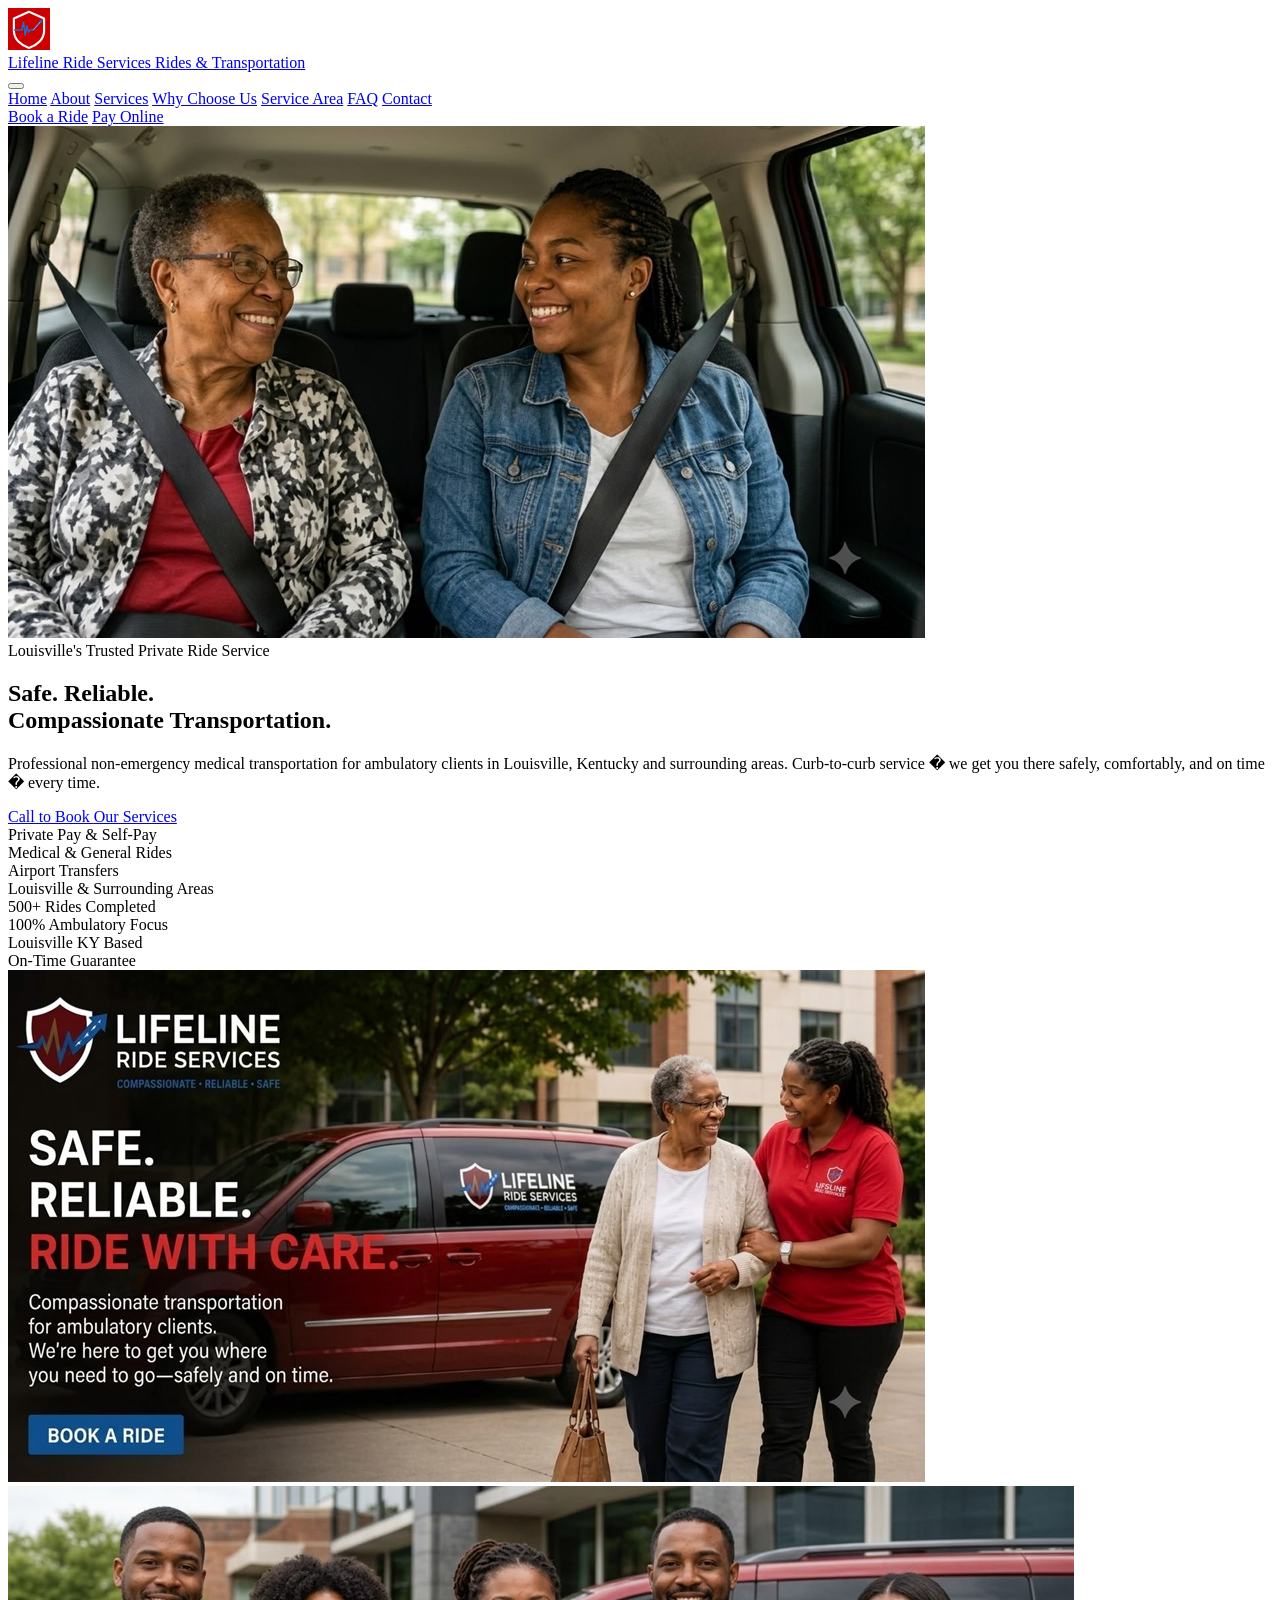
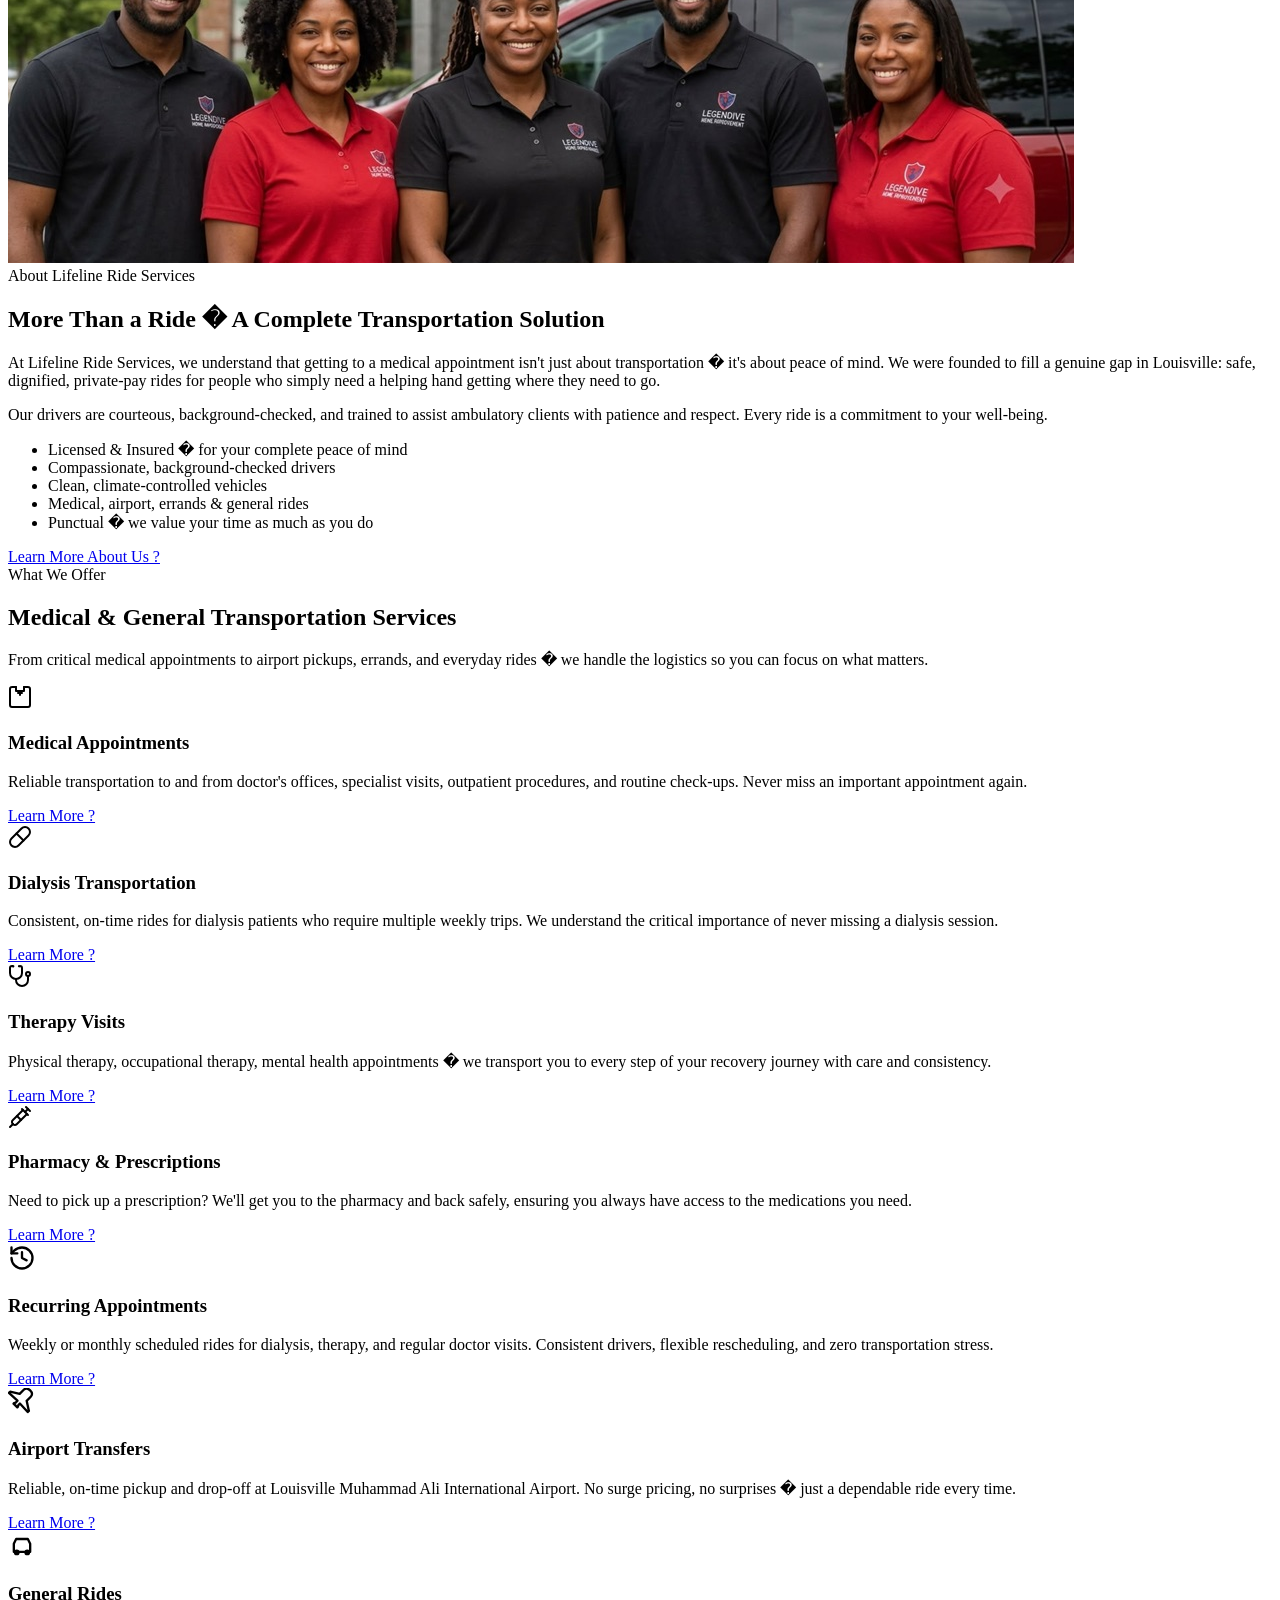
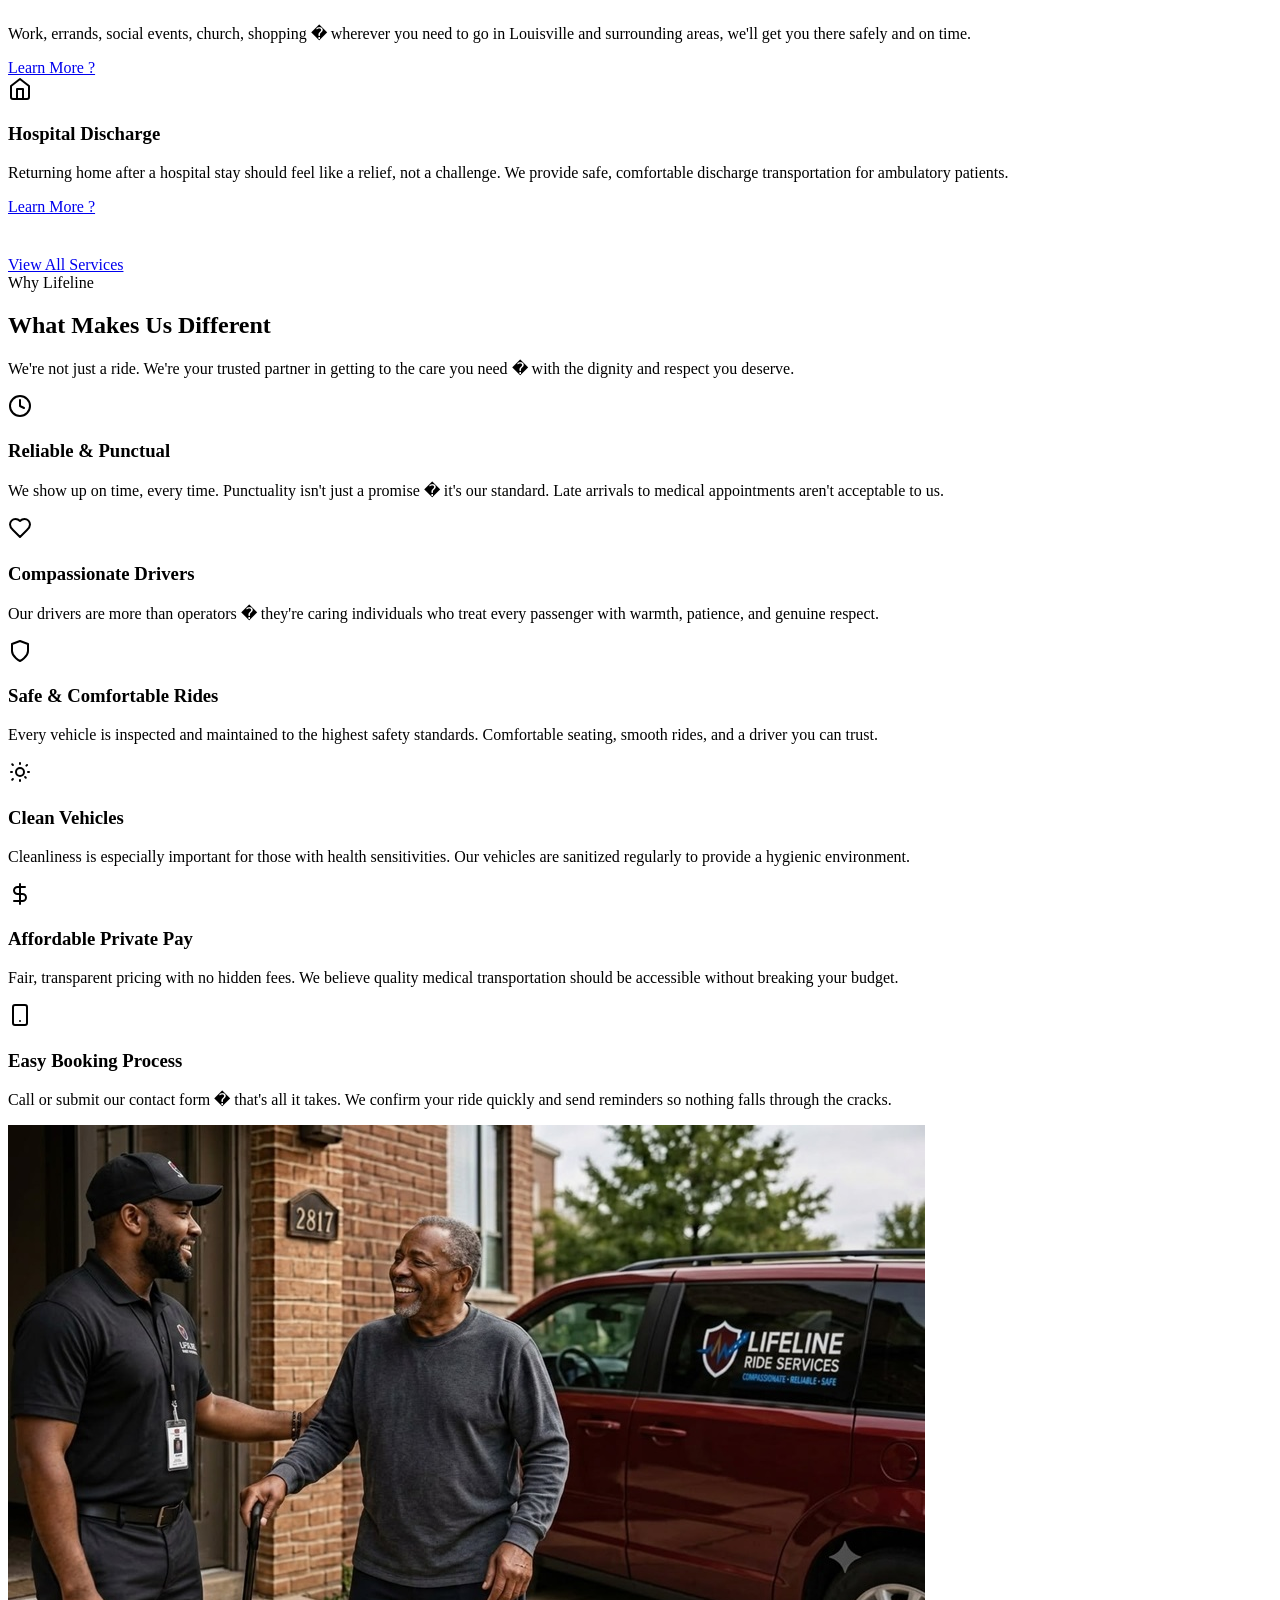
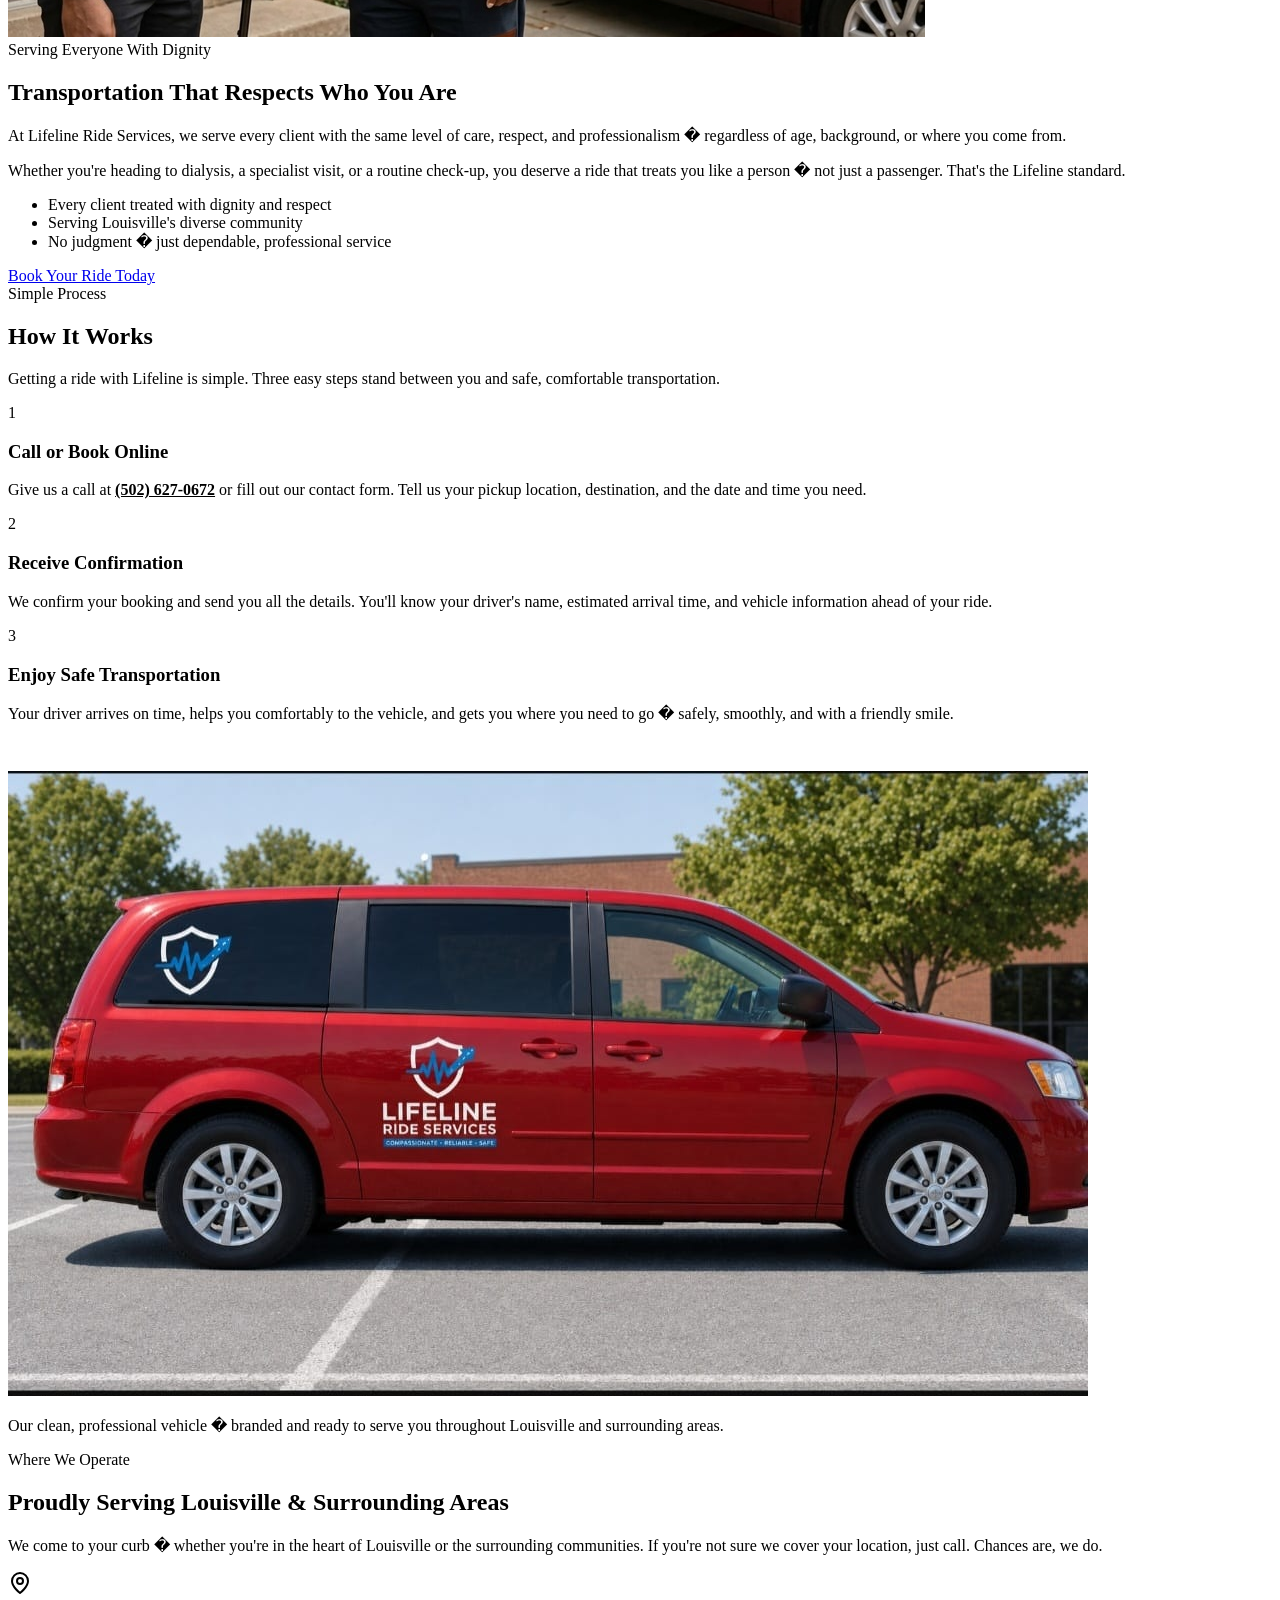
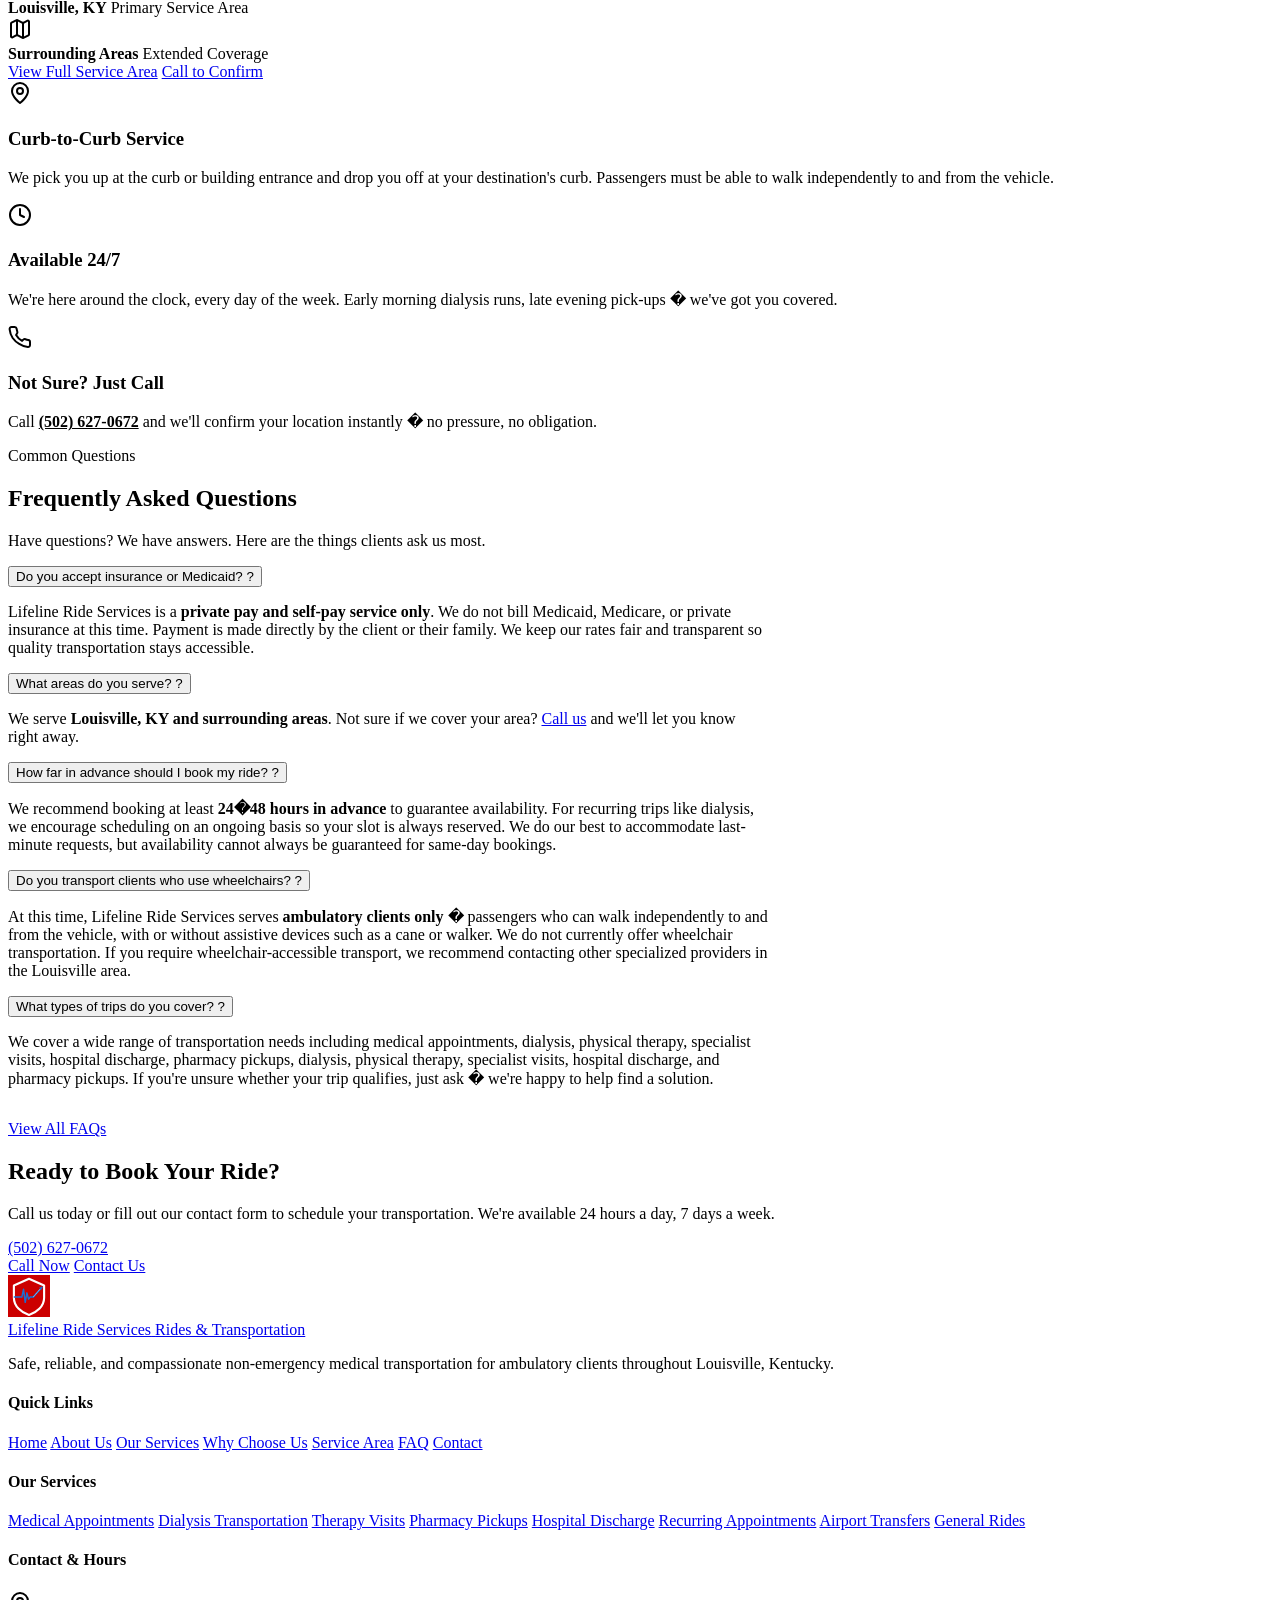
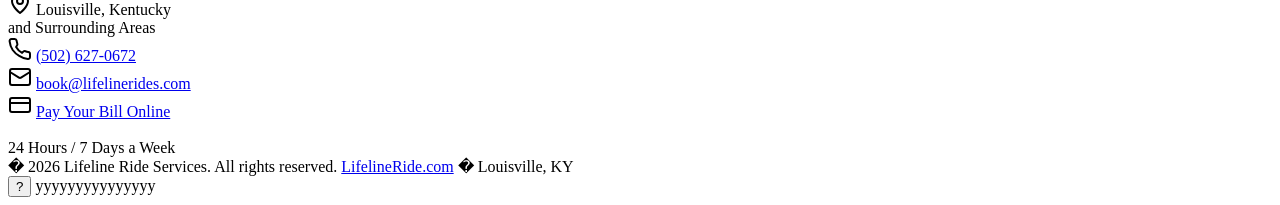
==== commit 7e6b5a9d: "Add files via upload Add homepage" ====
--- a/index.html
+++ b/index.html
@@ -1,4 +1,4 @@
-<!DOCTYPE html>
+﻿<!DOCTYPE html>
 <html lang="en">
 
 <head>
@@ -73,7 +73,7 @@
     <header id="navbar" class="navbar" role="banner">
         <div class="container">
             <a href="index.html" class="nav-logo" aria-label="Lifeline Ride Services � Home">
-                <div class="nav-logo-mark" aria-hidden="true"><img src="images/logo.svg"
+                <div class="nav-logo-mark" aria-hidden="true"><img src="logo.svg"
                         alt="Lifeline Ride Services shield logo" width="42" height="42" /></div>
                 <div class="nav-logo-text">
                     <span class="nav-logo-name">Lifeline Ride Services</span>
@@ -96,6 +96,8 @@
                 <a href="contact.html" class="nav-link">Contact</a>
                 <div class="nav-cta">
                     <a href="contact.html" class="btn btn-green btn-sm">Book a Ride</a>
+                    <a href="https://pay.lifelinerides.com" class="btn btn-primary btn-sm" target="_blank"
+                        rel="noopener">Pay Online</a>
                 </div>
             </nav>
         </div>
@@ -106,7 +108,7 @@
   ------------------------------------------ -->
     <main id="main-content">
         <section class="hero" aria-label="Hero � Safe, Reliable, Compassionate Transportation">
-            <img class="hero-bg-image" src="images/hero.jpg"
+            <img class="hero-bg-image" src="hero.jpg"
                 alt="Lifeline Ride Services professional team representing trusted transportation service in Louisville"
                 fetchpriority="high" />
             <div class="hero-bg" aria-hidden="true"></div>
@@ -171,7 +173,7 @@
   ------------------------------------------ -->
         <section class="promo-banner-section" aria-label="Lifeline Ride Services - Safe, Reliable, Ride with Care">
             <div class="promo-banner-wrap">
-                <img src="images/promo-banner.jpg"
+                <img src="promo-banner.jpg"
                     alt="Lifeline Ride Services - Safe, Reliable, Ride with Care. Compassionate transportation for ambulatory clients. Black female driver assisting Black senior woman with Lifeline branded van."
                     loading="lazy" />
             </div>
@@ -184,7 +186,7 @@
             <div class="container">
                 <div class="split-section">
                     <div class="split-image fade-in">
-                        <img src="images/team-new.jpg"
+                        <img src="team-new.jpg"
                             alt="Lifeline Ride Services professional team standing in front of the company van in Louisville, KY"
                             loading="lazy" style="object-position: center top;" />
                     </div>
@@ -442,7 +444,7 @@
             <div class="container">
                 <div class="split-section">
                     <div class="split-image fade-in">
-                        <img src="images/community.jpg"
+                        <img src="community.jpg"
                             alt="Lifeline Ride Services driver assisting an older Black gentleman with a cane, showing compassionate curb-to-curb service in Louisville"
                             loading="lazy" />
                     </div>
@@ -506,7 +508,7 @@
 
                 <!-- Van Photo -->
                 <div class="van-showcase fade-up" style="margin-top: 3rem;">
-                    <img src="images/van.jpg"
+                    <img src="van.jpg"
                         alt="Lifeline Ride Services branded red minivan � clean, professional, and ready to serve Louisville, KY"
                         loading="lazy" />
                     <p class="van-caption">Our clean, professional vehicle � branded and ready to serve you throughout
@@ -721,7 +723,7 @@
                 <!-- Brand -->
                 <div class="footer-brand">
                     <a href="index.html" class="nav-logo" aria-label="Lifeline Ride Services">
-                        <div class="nav-logo-mark" aria-hidden="true"><img src="images/logo.svg"
+                        <div class="nav-logo-mark" aria-hidden="true"><img src="logo.svg"
                                 alt="Lifeline Ride Services shield logo" width="42" height="42" /></div>
                         <div class="nav-logo-text">
                             <span class="nav-logo-name">Lifeline Ride Services</span>
@@ -791,6 +793,16 @@
                             </svg></span>
                         <span><a href="mailto:book@lifelinerides.com">book@lifelinerides.com</a></span>
                     </div>
+                    <div class="footer-contact-item">
+                        <span class="footer-contact-icon" aria-hidden="true"><svg xmlns="http://www.w3.org/2000/svg"
+                                width="24" height="24" viewBox="0 0 24 24" fill="none" stroke="currentColor"
+                                stroke-width="2" stroke-linecap="round" stroke-linejoin="round">
+                                <rect x="2" y="5" width="20" height="14" rx="2" />
+                                <line x1="2" y1="10" x2="22" y2="10" />
+                            </svg></span>
+                        <span><a href="https://pay.lifelinerides.com" target="_blank" rel="noopener">Pay Your Bill
+                                Online</a></span>
+                    </div>
                     <div class="footer-hours">
                         <strong style="color:rgba(255,255,255,.7);">Business Hours</strong><br />
                         24 Hours / 7 Days a Week
@@ -807,7 +819,7 @@
 
     <!-- Back to Top -->
     <button class="back-to-top" id="backToTop" aria-label="Back to top">?</button>
-
+    yyyyyyyyyyyyyyy
     <script src="js/main.js"></script>
 </body>
 
